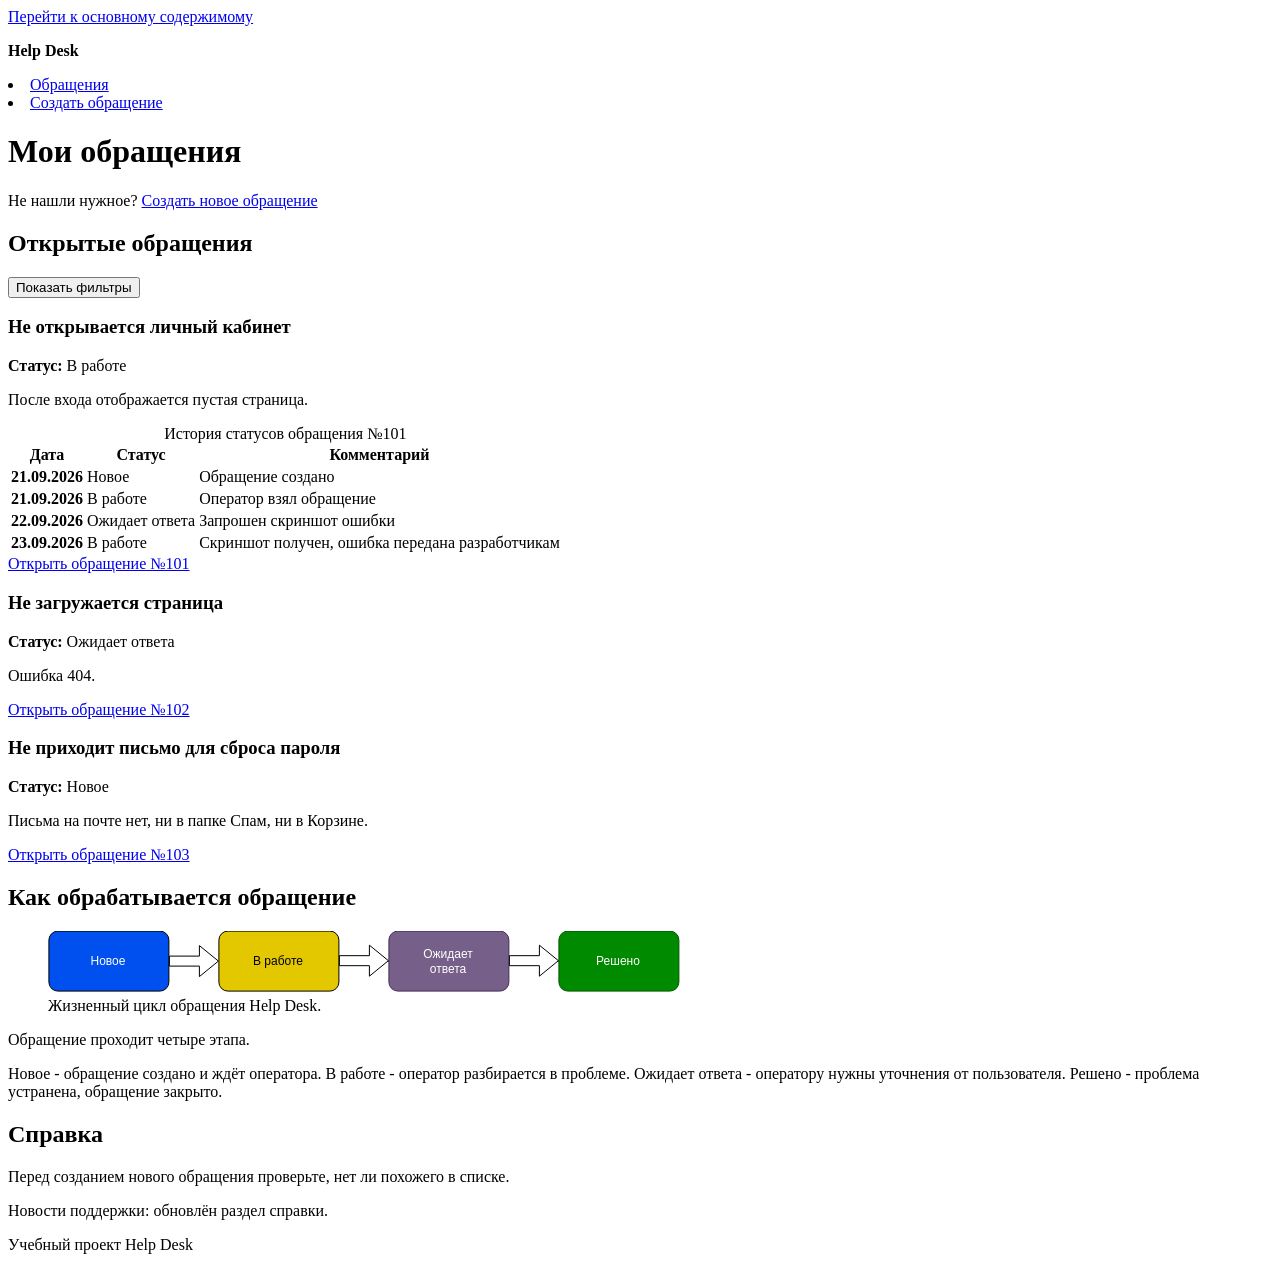
==== prac2it/semantic-html/broken-self.html @ 9174e8d3 "Add files via upload" ====
<!doctype html>
<html lang="ru">
<head>
 <meta charset="utf-8">
 <meta name="viewport" content="width=device-width, initial-scale=1">
 <title>Мои обращения</title>
</head>
<body>
 <a href="#main-content">Перейти к основному содержимому</a>
 <header>
 <p><strong>Help Desk</strong></p>
 </header>
 <nav aria-label="Основная навигация">
 <li><a href="index.html">Обращения</a></li>
 <li><a href="create-ticket.html">Создать обращение</a></li>
 </nav>
 <main id="main-content">

<h1>Мои обращения</h1>
Не нашли нужное? <a href="create-ticket.html">Создать новое обращение</a>

<section aria-labelledby="open-tickets-heading">
    <h2 id="open-tickets-heading">Открытые обращения</h2>
  
    <button type="button"
            id="filter-toggle"
            aria-expanded="false"
            aria-controls="filters">Показать фильтры</button>

    <div id="filters" hidden>
        <label for="status-filter">Статус</label>
        <select id="status-filter">
            <option value="all">Все</option>
            <option value="new">Новые</option>
            <option value="progress">В работе</option>
            <option value="waiting">Ожидают ответа</option>
        </select>
    </div>

        <article>
        <h3>Не открывается личный кабинет</h3>
        <p><strong>Статус:</strong> В работе</p>
        <p>После входа отображается пустая страница.</p>

        <table>
            <thead>
                <tr>
                    <th scope="col">Дата</th>
                    <th scope="col">Статус</th>
                    <th scope="col">Комментарий</th>
                </tr>
            </thead>
            <caption>История статусов обращения №101</caption>
            <tbody>
                <tr>
                    <th scope="row">21.09.2026</th>
                    <td>Новое</td>
                    <td>Обращение создано</td>
                </tr>
                <tr>
                    <th scope="row">21.09.2026</th>
                    <td>В работе</td>
                    <td>Оператор взял обращение</td>
                </tr>
                <tr>
                    <th scope="row">22.09.2026</th>
                    <td>Ожидает ответа</td>
                    <td>Запрошен скриншот ошибки</td>
                </tr>
                <tr>
                    <th scope="row">23.09.2026</th>
                    <td>В работе</td>
                    <td>Скриншот получен, ошибка передана разработчикам</td>
                </tr>
            </tbody>
        </table>

        <a href="ticket-101.html">Открыть обращение №101</a>
    </article>

    <article>
        <h3>Не загружается страница</h3>
        <p><strong>Статус:</strong> Ожидает ответа</p>
        <p>Ошибка 404.</p>
        <a href="ticket-102.html">Открыть обращение №102</a>
    </article>

    <article>
        <h3>Не приходит письмо для сброса пароля</h3>
        <p><strong>Статус:</strong> Новое</p>
        <p>Письма на почте нет, ни в папке Спам, ни в Корзине.</p>
        <a href="ticket-103.html">Открыть обращение №103</a>
    </article>

</section>

<section aria-labelledby="lifecycle-heading">
    <h2 id="lifecycle-heading">Как обрабатывается обращение</h2>

    <figure>
        <img src="assets/images/CilkZayvka.drawio.svg" alt="Схема этапов обращения: новое, в работе, ожидает ответа, решено">
        <figcaption>Жизненный цикл обращения Help Desk.</figcaption>
    </figure>

    <p>Обращение проходит четыре этапа.</p>
    Новое - обращение создано и ждёт оператора.
    В работе - оператор разбирается в проблеме.
    Ожидает ответа - оператору нужны уточнения от пользователя. Решено - проблема устранена, обращение закрыто.
</section>

<section aria-labelledby="help-heading">
    <h2 id="help-heading">Справка</h2>
    <p>Перед созданием нового обращения проверьте, нет ли похожего в списке.</p>
</section>

 </main>

 <main>
 <p>Новости поддержки: обновлён раздел справки.</p>
 </main>
 
 <footer>
 <p>Учебный проект Help Desk</p>
 </footer>

  <script>
    const button = document.querySelector('#filter-toggle');
    const filters = document.querySelector('#filters');

    button.addEventListener('click', () => {
        const isOpen = button.getAttribute('aria-expanded') === 'true';
        button.setAttribute('aria-expanded', String(!isOpen));
        filters.hidden = isOpen;
        button.textContent = isOpen ? 'Показать фильтры' : 'Скрыть фильтры';
    });
 </script>
 
</body>
</html>
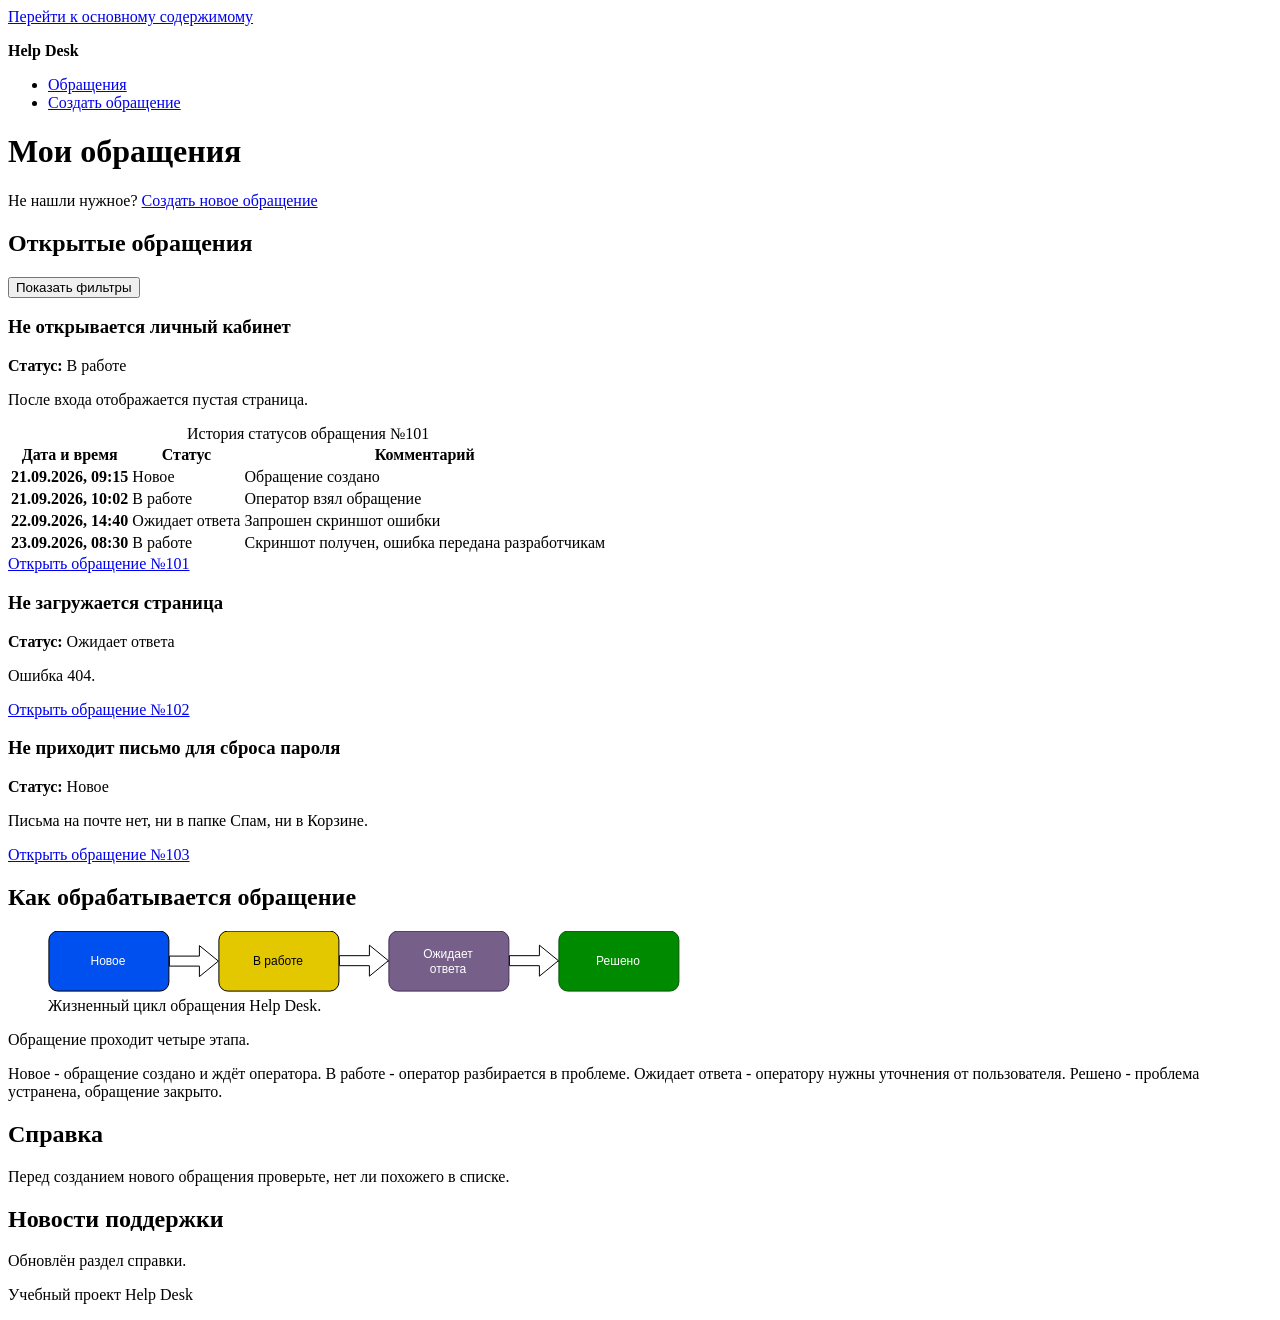
==== commit d3f07e77: "Add files via upload" ====
--- a/prac2it/semantic-html/broken-self.html
+++ b/prac2it/semantic-html/broken-self.html
@@ -3,7 +3,7 @@
 <head>
  <meta charset="utf-8">
  <meta name="viewport" content="width=device-width, initial-scale=1">
- <title>Мои обращения</title>
+ <title>Исправленная копия списка</title>
 </head>
 <body>
  <a href="#main-content">Перейти к основному содержимому</a>
@@ -11,8 +11,10 @@
  <p><strong>Help Desk</strong></p>
  </header>
  <nav aria-label="Основная навигация">
+ <ul>
  <li><a href="index.html">Обращения</a></li>
  <li><a href="create-ticket.html">Создать обращение</a></li>
+ </ul>
  </nav>
  <main id="main-content">
 
@@ -43,32 +45,32 @@
         <p>После входа отображается пустая страница.</p>
 
         <table>
+            <caption>История статусов обращения №101</caption>
             <thead>
                 <tr>
-                    <th scope="col">Дата</th>
+                    <th scope="col">Дата и время</th>
                     <th scope="col">Статус</th>
                     <th scope="col">Комментарий</th>
                 </tr>
             </thead>
-            <caption>История статусов обращения №101</caption>
-            <tbody>
+                        <tbody>
                 <tr>
-                    <th scope="row">21.09.2026</th>
+                    <th scope="row">21.09.2026, 09:15</th>
                     <td>Новое</td>
                     <td>Обращение создано</td>
                 </tr>
                 <tr>
-                    <th scope="row">21.09.2026</th>
+                    <th scope="row">21.09.2026, 10:02</th>
                     <td>В работе</td>
                     <td>Оператор взял обращение</td>
                 </tr>
                 <tr>
-                    <th scope="row">22.09.2026</th>
+                    <th scope="row">22.09.2026, 14:40</th>
                     <td>Ожидает ответа</td>
                     <td>Запрошен скриншот ошибки</td>
                 </tr>
                 <tr>
-                    <th scope="row">23.09.2026</th>
+                    <th scope="row">23.09.2026, 08:30</th>
                     <td>В работе</td>
                     <td>Скриншот получен, ошибка передана разработчикам</td>
                 </tr>
@@ -113,12 +115,12 @@
     <p>Перед созданием нового обращения проверьте, нет ли похожего в списке.</p>
 </section>
 
+<aside aria-labelledby="news-heading">
+    <h2 id="news-heading">Новости поддержки</h2>
+    <p>Обновлён раздел справки.</p>
+</aside>
+
  </main>
-
- <main>
- <p>Новости поддержки: обновлён раздел справки.</p>
- </main>
- 
  <footer>
  <p>Учебный проект Help Desk</p>
  </footer>
